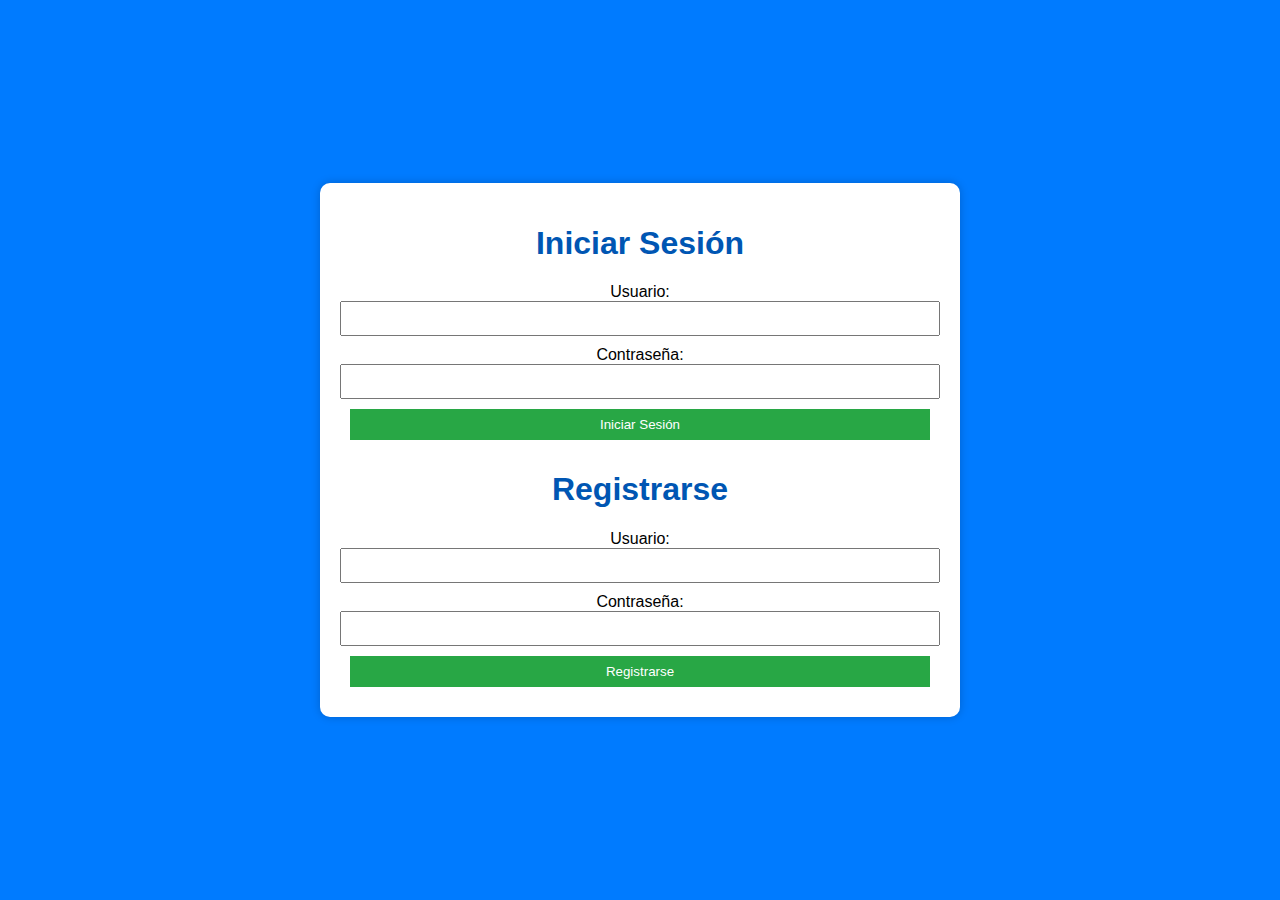
==== src/main/resources/static/login.html @ 0b5b586f "T06 IN PROGRESS" ====
<!DOCTYPE html>
<html lang="es">
<head>
    <meta charset="UTF-8">
    <meta name="viewport" content="width=device-width, initial-scale=1.0">
    <title>Iniciar Sesión / Registrarse</title>
    <link rel="stylesheet" href="styles.css">
</head>
<body>
    <div class="container">
        <h1>Iniciar Sesión</h1>
        <form id="loginForm">
            <div class="form-group">
                <label for="username">Usuario:</label>
                <input type="text" id="username" name="username" required>
            </div>
            <div class="form-group">
                <label for="password">Contraseña:</label>
                <input type="password" id="password" name="password" required>
            </div>
            <button type="submit">Iniciar Sesión</button>
        </form>
        <p id="errorMessage" style="color: red; display: none;">Usuario o contraseña incorrectos.</p>

        <h1>Registrarse</h1>
        <form id="registerForm">
            <div class="form-group">
                <label for="registerUsername">Usuario:</label>
                <input type="text" id="registerUsername" name="registerUsername" required>
            </div>
            <div class="form-group">
                <label for="registerPassword">Contraseña:</label>
                <input type="password" id="registerPassword" name="registerPassword" required>
            </div>
            <button type="submit">Registrarse</button>
        </form>
        <p id="registerErrorMessage" style="color: red; display: none;">Error al registrar usuario.</p>
    </div>

    <!-- Incluye el archivo JavaScript -->
    <script src="loginscript.js"></script>
</body>
</html>
---- src/main/resources/static/styles.css ----
body {
    font-family: Arial, sans-serif;
    background-color: #007bff;
    color: white;
    margin: 0;
    padding: 0;
    display: flex;
    justify-content: center;
    align-items: center;
    height: 100vh;
}

.container {
    background-color: white;
    color: black;
    padding: 20px;
    border-radius: 10px;
    box-shadow: 0px 0px 10px rgba(0, 0, 0, 0.2);
    text-align: center;
    max-width: 600px;
    width: 100%;
}

h1, h2 {
    color: #0056b3;
}

form input, form textarea, form button {
    width: calc(100% - 20px);
    padding: 8px;
    margin-bottom: 10px;
}

table {
    width: 100%;
    border-collapse: collapse;
    background-color: white;
}

th, td {
    padding: 10px;
    border: 1px solid #ddd;
}

th {
    background-color: #0056b3;
    color: white;
}

button {
    background-color: #28a745;
    color: white;
    border: none;
    padding: 10px;
    cursor: pointer;
}

button:hover {
    background-color: #218838;
}
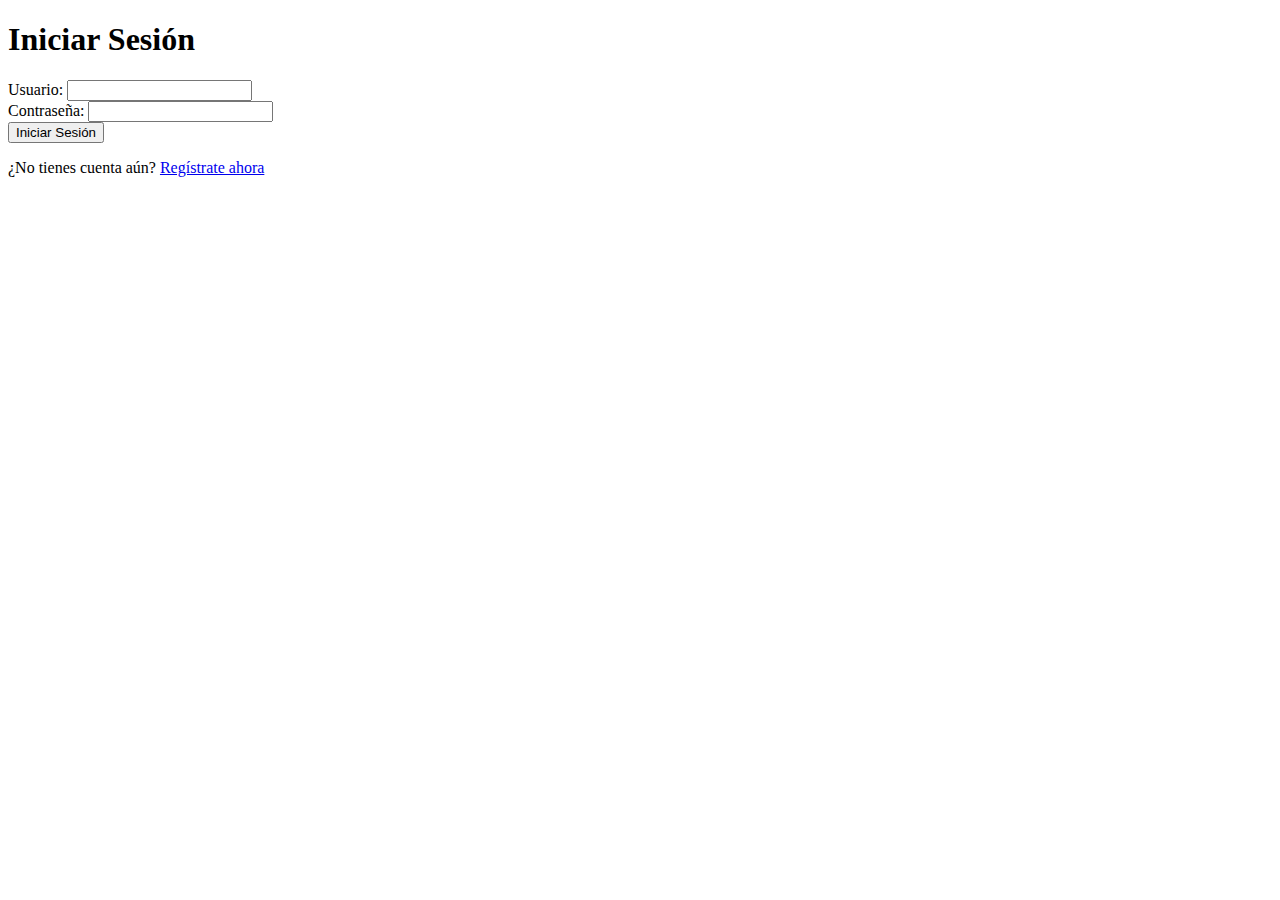
==== commit 2ec64240: "T06 IN PROGRESS" ====
--- a/src/main/resources/static/login.html
+++ b/src/main/resources/static/login.html
@@ -4,37 +4,45 @@
     <meta charset="UTF-8">
     <meta name="viewport" content="width=device-width, initial-scale=1.0">
     <title>Iniciar Sesión / Registrarse</title>
-    <link rel="stylesheet" href="styles.css">
+    <link rel="stylesheet" href="loginstyles.css">
 </head>
 <body>
     <div class="container">
-        <h1>Iniciar Sesión</h1>
-        <form id="loginForm">
-            <div class="form-group">
-                <label for="username">Usuario:</label>
-                <input type="text" id="username" name="username" required>
-            </div>
-            <div class="form-group">
-                <label for="password">Contraseña:</label>
-                <input type="password" id="password" name="password" required>
-            </div>
-            <button type="submit">Iniciar Sesión</button>
-        </form>
-        <p id="errorMessage" style="color: red; display: none;">Usuario o contraseña incorrectos.</p>
+        <!-- Formulario de Inicio de Sesión -->
+        <div id="loginSection">
+            <h1>Iniciar Sesión</h1>
+            <form id="loginForm">
+                <div class="form-group">
+                    <label for="username">Usuario:</label>
+                    <input type="text" id="username" name="username" required>
+                </div>
+                <div class="form-group">
+                    <label for="password">Contraseña:</label>
+                    <input type="password" id="password" name="password" required>
+                </div>
+                <button type="submit">Iniciar Sesión</button>
+            </form>
+            <p id="errorMessage" style="color: red; display: none;">Usuario o contraseña incorrectos.</p>
+            <p>¿No tienes cuenta aún? <a href="#" id="showRegister">Regístrate ahora</a></p>
+        </div>
 
-        <h1>Registrarse</h1>
-        <form id="registerForm">
-            <div class="form-group">
-                <label for="registerUsername">Usuario:</label>
-                <input type="text" id="registerUsername" name="registerUsername" required>
-            </div>
-            <div class="form-group">
-                <label for="registerPassword">Contraseña:</label>
-                <input type="password" id="registerPassword" name="registerPassword" required>
-            </div>
-            <button type="submit">Registrarse</button>
-        </form>
-        <p id="registerErrorMessage" style="color: red; display: none;">Error al registrar usuario.</p>
+        <!-- Formulario de Registro -->
+        <div id="registerSection" style="display: none;">
+            <h1>Registrarse</h1>
+            <form id="registerForm">
+                <div class="form-group">
+                    <label for="registerUsername">Usuario:</label>
+                    <input type="text" id="registerUsername" name="registerUsername" required>
+                </div>
+                <div class="form-group">
+                    <label for="registerPassword">Contraseña:</label>
+                    <input type="password" id="registerPassword" name="registerPassword" required>
+                </div>
+                <button type="submit">Registrarse</button>
+            </form>
+            <p id="registerErrorMessage" style="color: red; display: none;">Error al registrar usuario.</p>
+            <p>¿Ya tienes una cuenta? <a href="#" id="showLogin">Inicia sesión aquí</a></p>
+        </div>
     </div>
 
     <!-- Incluye el archivo JavaScript -->
--- a/src/main/resources/static/loginstyles.css
+++ b/src/main/resources/static/loginstyles.css
@@ -0,0 +1,117 @@
+/* Estilos generales para el contenedor del login y registro */
+.login-register-container {
+    max-width: 400px;
+    width: 100%;
+    padding: 20px;
+    background-color: #3a3a3a; /* Fondo gris un poco más claro */
+    border-radius: 8px;
+    box-shadow: 0 4px 12px rgba(0, 0, 0, 0.5);
+    text-align: center;
+    margin: 20px auto; /* Centrar en la página */
+}
+
+/* Títulos */
+.login-register-container h1 {
+    color: #d4af37; /* Dorado para títulos */
+    margin-bottom: 20px;
+}
+
+/* Formularios */
+.login-register-container form {
+    display: flex;
+    flex-direction: column;
+    gap: 15px;
+}
+
+/* Grupos de formulario */
+.login-register-container .form-group {
+    margin-bottom: 15px;
+    text-align: left;
+}
+
+.login-register-container .form-group label {
+    display: block;
+    margin-bottom: 5px;
+    color: #d4af37; /* Dorado para etiquetas */
+}
+
+.login-register-container .form-group input {
+    width: 100%;
+    padding: 10px;
+    border: 1px solid #444;
+    border-radius: 4px;
+    background-color: #2d2d2d; /* Fondo gris oscuro */
+    color: #e0e0e0; /* Texto claro */
+    font-size: 14px;
+}
+
+.login-register-container .form-group input:focus {
+    border-color: #d4af37; /* Borde dorado al enfocar */
+    outline: none;
+}
+
+/* Botones */
+.login-register-container button[type="submit"] {
+    width: 100%;
+    padding: 12px;
+    background-color: #d4af37; /* Dorado */
+    color: #1a1a1a; /* Texto oscuro */
+    border: none;
+    border-radius: 4px;
+    font-size: 16px;
+    font-weight: bold;
+    cursor: pointer;
+    transition: background-color 0.3s ease, transform 0.2s ease;
+}
+
+.login-register-container button[type="submit"]:hover {
+    background-color: #c0a030; /* Dorado más oscuro al pasar el mouse */
+    transform: scale(1.05); /* Efecto de escala */
+}
+
+/* Enlaces de alternar formulario */
+.login-register-container a {
+    color: #d4af37; /* Dorado */
+    text-decoration: none;
+    cursor: pointer;
+    transition: color 0.3s ease;
+}
+
+.login-register-container a:hover {
+    color: #c0a030; /* Dorado más oscuro al pasar el mouse */
+}
+
+/* Mensajes de error */
+.login-register-container .error-message {
+    color: #ff6b6b; /* Rojo claro para errores */
+    display: none;
+    margin-top: 10px;
+}
+
+/* Estilos específicos para la sección de login */
+.login-container {
+    background-color: #3a3a3a; /* Fondo gris un poco más claro */
+    padding: 20px;
+    border-radius: 8px;
+    box-shadow: 0 4px 12px rgba(0, 0, 0, 0.5);
+    margin-bottom: 20px;
+}
+
+.login-container h1 {
+    color: #d4af37; /* Dorado para títulos */
+    margin-bottom: 20px;
+}
+
+/* Estilos específicos para la sección de registro */
+.register-container {
+    background-color: #3a3a3a; /* Fondo gris un poco más claro */
+    padding: 20px;
+    border-radius: 8px;
+    box-shadow: 0 4px 12px rgba(0, 0, 0, 0.5);
+    margin-bottom: 20px;
+}
+
+.register-container h1 {
+    color: #d4af37; /* Dorado para títulos */
+    margin-bottom: 20px;
+}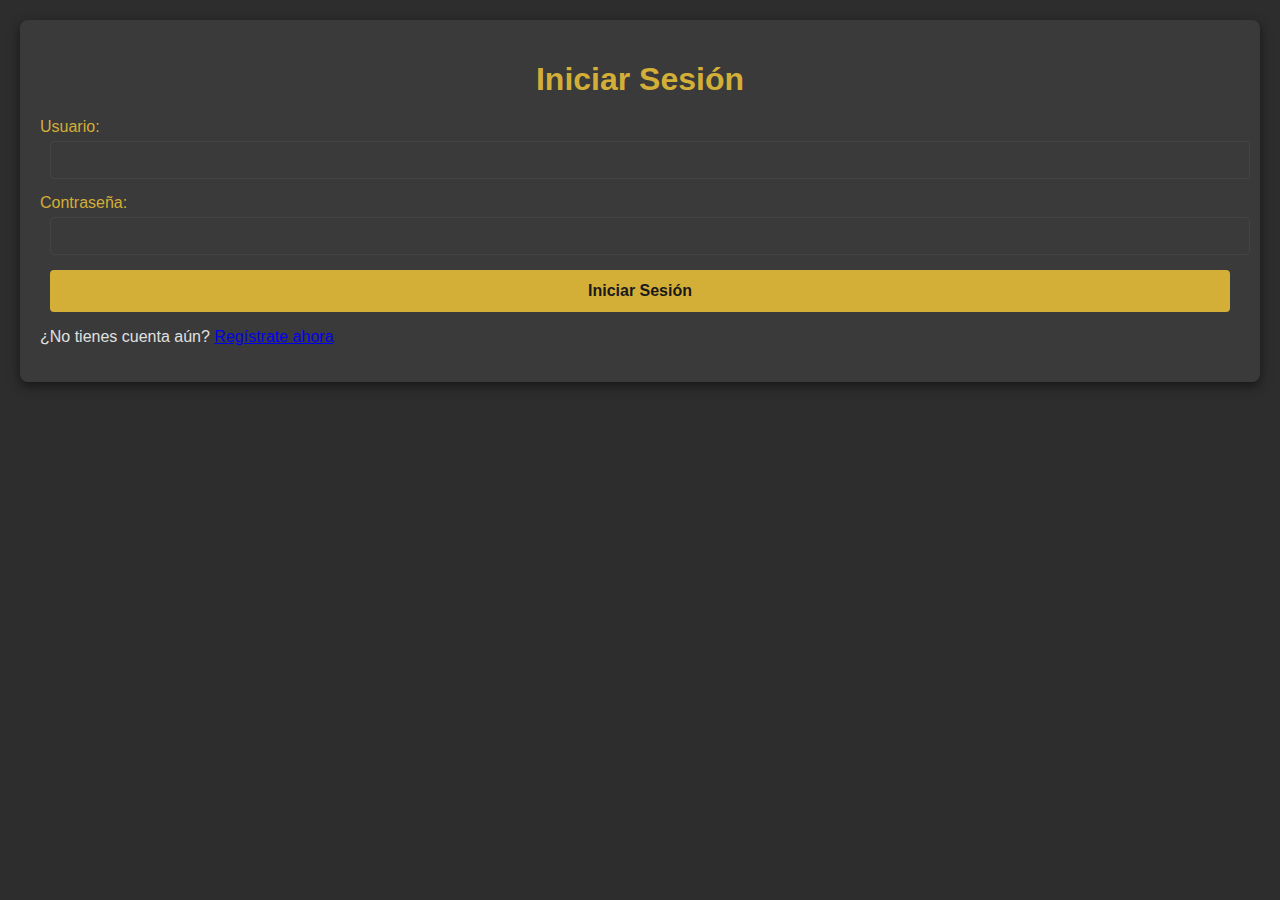
==== commit b2861417: "T06 IN PROGRESS" ====
--- a/src/main/resources/static/login.html
+++ b/src/main/resources/static/login.html
@@ -4,7 +4,7 @@
     <meta charset="UTF-8">
     <meta name="viewport" content="width=device-width, initial-scale=1.0">
     <title>Iniciar Sesión / Registrarse</title>
-    <link rel="stylesheet" href="loginstyles.css">
+    <link rel="stylesheet" href="styles.css">
 </head>
 <body>
     <div class="container">
@@ -44,7 +44,6 @@
             <p>¿Ya tienes una cuenta? <a href="#" id="showLogin">Inicia sesión aquí</a></p>
         </div>
     </div>
-
     <!-- Incluye el archivo JavaScript -->
     <script src="loginscript.js"></script>
 </body>
--- a/src/main/resources/static/styles.css
+++ b/src/main/resources/static/styles.css
@@ -0,0 +1,168 @@
+/* Estilos generales */
+body {
+    background-color: #2d2d2d; /* Fondo gris oscuro */
+    color: #e0e0e0; /* Texto claro */
+    font-family: Arial, sans-serif;
+    margin: 0;
+    padding: 0;
+}
+
+.container {
+    max-width: 1200px;
+    margin: 0 auto;
+    padding: 20px;
+    background-color: #3a3a3a; /* Fondo gris un poco más claro */
+    border-radius: 8px;
+    box-shadow: 0 4px 12px rgba(0, 0, 0, 0.5);
+    margin-top: 20px;
+}
+
+h1, h2 {
+    color: #d4af37; /* Dorado para títulos */
+    text-align: center;
+    margin-bottom: 20px;
+}
+
+/* Estilos para el formulario */
+.property-form {
+    background-color: #2d2d2d; /* Fondo gris oscuro */
+    padding: 20px;
+    border-radius: 8px;
+    margin-bottom: 20px;
+}
+
+.form-group {
+    margin-bottom: 15px;
+}
+
+.form-group label {
+    display: block;
+    margin-bottom: 5px;
+    color: #d4af37; /* Dorado para etiquetas */
+}
+
+.form-group input,
+.form-group textarea {
+    width: calc(100% - 22px); /* Ajuste para respetar el margen */
+    padding: 10px;
+    border: 1px solid #444;
+    border-radius: 4px;
+    background-color: #3a3a3a; /* Fondo gris un poco más claro */
+    color: #e0e0e0; /* Texto claro */
+    font-size: 14px;
+    margin: 0 10px; /* Margen para respetar el cuadro */
+}
+
+.form-group input:focus,
+.form-group textarea:focus {
+    border-color: #d4af37; /* Borde dorado al enfocar */
+    outline: none;
+}
+
+button[type="submit"] {
+    width: calc(100% - 20px); /* Ajuste para respetar el margen */
+    padding: 12px;
+    background-color: #d4af37; /* Dorado */
+    color: #1a1a1a; /* Texto oscuro */
+    border: none;
+    border-radius: 4px;
+    font-size: 16px;
+    font-weight: bold;
+    cursor: pointer;
+    transition: background-color 0.3s ease, transform 0.2s ease;
+    margin: 0 10px; /* Margen para respetar el cuadro */
+}
+
+button[type="submit"]:hover {
+    background-color: #c0a030; /* Dorado más oscuro al pasar el mouse */
+    transform: scale(1.05); /* Efecto de escala */
+}
+
+/* Estilos para el botón Cancel */
+button[type="button"] {
+    width: calc(100% - 20px); /* Ajuste para respetar el margen */
+    padding: 12px;
+    background-color: #6c757d; /* Gris oscuro */
+    color: white;
+    border: none;
+    border-radius: 4px;
+    font-size: 16px;
+    font-weight: bold;
+    cursor: pointer;
+    transition: background-color 0.3s ease, transform 0.2s ease;
+    margin: 10px 10px 0 10px; /* Margen superior e inferior */
+}
+
+button[type="button"]:hover {
+    background-color: #5a6268; /* Gris más oscuro al pasar el mouse */
+    transform: scale(1.05); /* Efecto de escala */
+}
+
+/* Estilos para la tabla */
+#propertyTable {
+    width: 100%;
+    border-collapse: collapse;
+    margin-top: 20px;
+    background-color: #3a3a3a; /* Fondo gris un poco más claro */
+    color: #e0e0e0; /* Texto claro */
+    font-family: Arial, sans-serif;
+}
+
+#propertyTable th,
+#propertyTable td {
+    padding: 12px;
+    border: 1px solid #444; /* Borde más oscuro */
+    text-align: left;
+}
+
+#propertyTable th {
+    background-color: #d4af37; /* Dorado */
+    color: #1a1a1a; /* Texto oscuro para contraste */
+    font-weight: bold;
+    text-transform: uppercase;
+    letter-spacing: 1px;
+}
+
+#propertyTable tr:nth-child(even) {
+    background-color: #2d2d2d; /* Fondo gris oscuro para filas pares */
+}
+
+#propertyTable tr:nth-child(odd) {
+    background-color: #262626; /* Fondo un poco más claro para filas impares */
+}
+
+#propertyTable tr:hover {
+    background-color: #333; /* Fondo más claro al pasar el mouse */
+    transition: background-color 0.3s ease;
+}
+
+#propertyTable button {
+    padding: 8px 12px;
+    margin-right: 5px;
+    border: none;
+    border-radius: 4px;
+    cursor: pointer;
+    font-size: 14px;
+    font-weight: bold;
+    transition: background-color 0.3s ease, transform 0.2s ease;
+}
+
+#propertyTable button.edit {
+    background-color: #d4af37; /* Dorado */
+    color: #1a1a1a; /* Texto oscuro */
+}
+
+#propertyTable button.delete {
+    background-color: #b22222; /* Rojo oscuro */
+    color: white;
+}
+
+#propertyTable button.edit:hover {
+    background-color: #c0a030; /* Dorado más oscuro al pasar el mouse */
+    transform: scale(1.05); /* Efecto de escala */
+}
+
+#propertyTable button.delete:hover {
+    background-color: #8b0000; /* Rojo más oscuro al pasar el mouse */
+    transform: scale(1.05); /* Efecto de escala */
+}